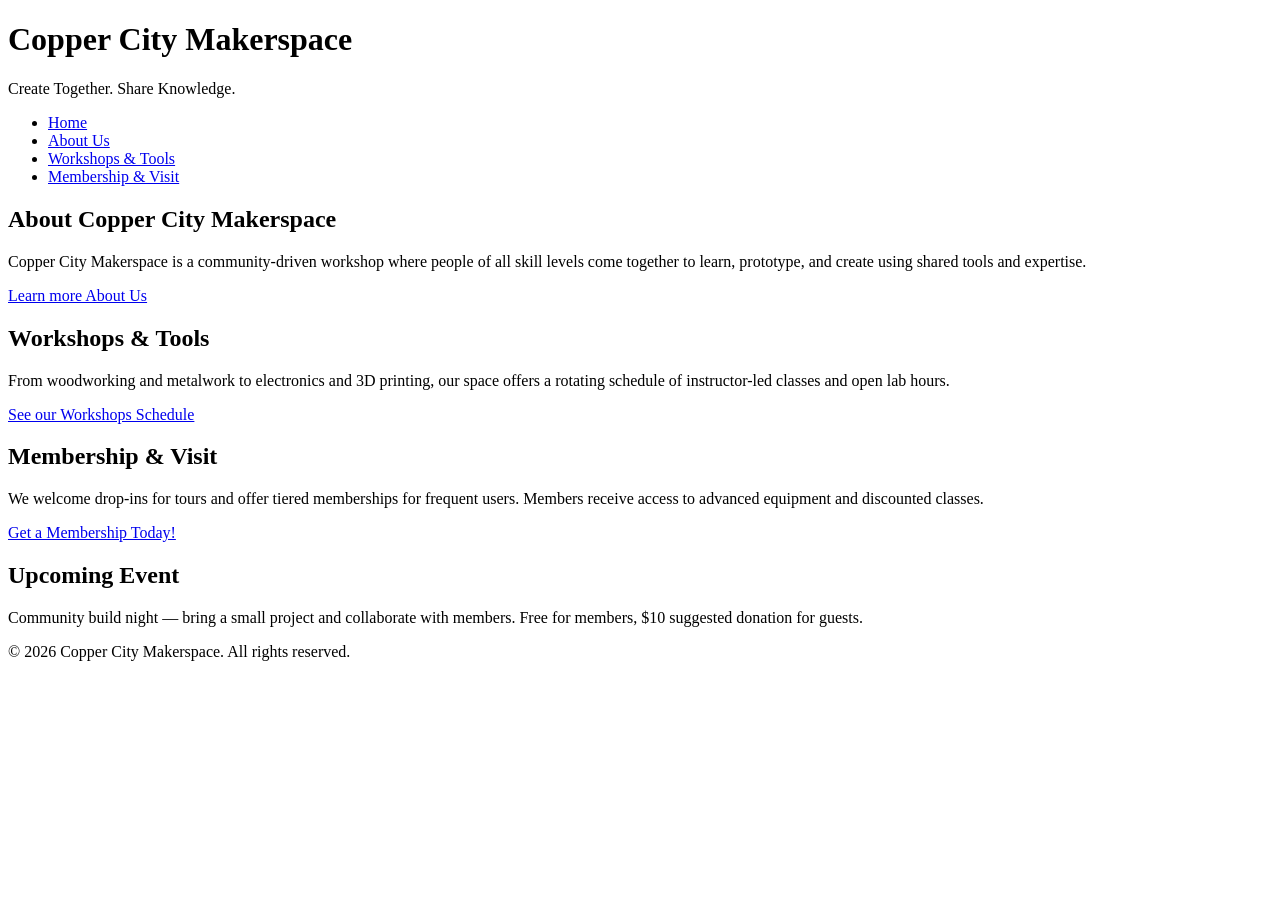
==== index.html @ 904f8e99 "next iteration of html complete" ====
<!DOCTYPE html>
<html lang="en">
<head>
    <meta charset="UTF-8">
    <meta name="viewport" content="width=device-width, initial-scale=1.0">
    <link rel="stylesheet" href="styles.css">
    <title>Copper City Makerspace</title>
</head>
<body>
    <header>
        <h1>Copper City Makerspace</h1>
        <p>Create Together. Share Knowledge.</p>
    </header>
<nav>
    <ul>
        <li><a href="index.html">Home</a></li>
        <li><a href="about.html">About Us</a></li>
        <li><a href="workshops.html">Workshops & Tools</a></li>
        <li><a href="memberships.html">Membership & Visit</a></li>
    </ul>
</nav>
<main>
    <section id="about">
        <h2>About Copper City Makerspace</h2>
        <p>Copper City Makerspace is a community-driven workshop where people of all skill levels come together to learn, prototype, and create using shared tools and expertise.</p>
        <a href="about.html">Learn more About Us</a>
   </section>
   <section id="workshops">
        <h2>Workshops & Tools</h2>
        <p>From woodworking and metalwork to electronics and 3D printing, our space offers a rotating schedule of instructor-led classes and open lab hours.</p>
        <a href="workshops.html">See our Workshops Schedule</a>
    </section>
     <section id="memberships">
        <h2>Membership & Visit</h2>
        <p>We welcome drop-ins for tours and offer tiered memberships for frequent users. Members receive access to advanced equipment and discounted classes.</p>
        <a href="memberships.html">Get a Membership Today!</a>
    </section>
</main>
<aside>
    <h2>Upcoming Event</h2>
    <p>Community build night — bring a small project and collaborate with members. Free for members, $10 suggested donation for guests.</p>
</aside>
<footer>
    <p>&copy; 2026 Copper City Makerspace. All rights reserved.</p>
</footer>
</body>
</html>
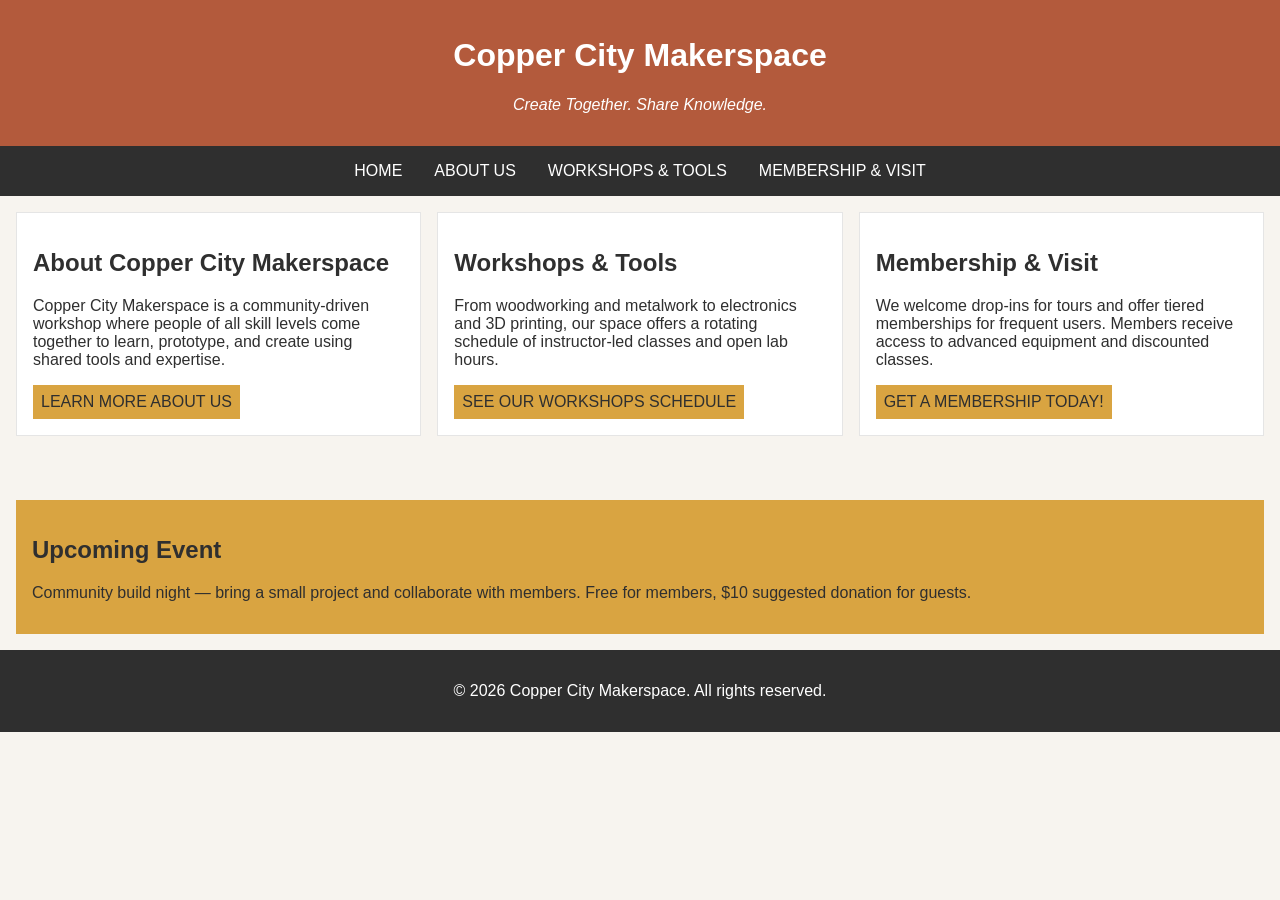
==== commit 7e007ecd: "completed iteration for multipage site" ====
--- a/index.html
+++ b/index.html
@@ -19,7 +19,7 @@
         <li><a href="memberships.html">Membership & Visit</a></li>
     </ul>
 </nav>
-<main>
+<main class="card-row">
     <section id="about">
         <h2>About Copper City Makerspace</h2>
         <p>Copper City Makerspace is a community-driven workshop where people of all skill levels come together to learn, prototype, and create using shared tools and expertise.</p>
--- a/styles.css
+++ b/styles.css
@@ -0,0 +1,122 @@
+/* =====  CSS by Christina Carrasquilla, updated by Caelyn Bambanian =====  */
+
+/* ===== Color Palette 
+
+Copper:#B35A3C
+Charcoal:#2F2F2F
+Light Background:#F7F4EF
+Card Background:#FFFFFF
+Soft Gold:#D9A441
+Border:#E5E5E5
+
+===== */
+
+/* ===== GLOBAL (Base) Styles ===== */
+
+body {
+    font-family: Arial, sans-serif;
+    margin: 0;
+    background-color: #F7F4EF;
+    color: #2F2F2F;
+    display: grid;
+    grid-template-columns: 1fr;
+}
+
+header {
+    background-color: #B35A3C;
+    color: white;
+    text-align: center;
+    padding: 1rem;
+}
+
+header img {
+    margin-top: 0.5rem;
+}
+header p {
+    font-style:italic;
+}
+nav {
+    background-color: #2F2F2F;
+    padding:.5rem;
+}
+
+nav ul {
+    list-style: none;
+    margin: 0;
+    padding: 0;
+}
+
+nav a {
+    color: white;
+    text-decoration: none;
+    padding: 0.5rem;
+    display: inline-block;
+    text-transform:uppercase;
+}
+
+nav a:hover {
+    background-color: #B35A3C;
+}
+
+main {
+    padding: 1rem;
+}
+
+main a {
+    background-color: #D9A441;
+    color:#2F2F2F;
+    text-decoration: none;
+    padding: 0.5rem;
+    display: inline-block;
+    text-transform:uppercase;
+}
+
+main a:hover {
+    background-color: #B35A3C;
+     color: white;
+}
+
+section {
+    margin-bottom: 2rem;
+}
+
+.card-row section {
+    background-color: white;
+    border: 1px solid #E5E5E5;
+    padding: 1rem;
+}
+
+img {
+    display: block;
+    margin-top: 0.5rem;
+    max-width: 100%;
+}
+
+aside {
+    background-color: #D9A441;
+    padding: 1rem;
+    margin: 1rem;
+}
+
+footer {
+    background-color: #2F2F2F;
+    color: white;
+    text-align: center;
+    padding: 1rem;
+}
+/* ===== MEDIA QUERy (MEDIUM ======= */
+@media screen and (min-width:817px) {
+    nav ul {
+        display: flex;
+        justify-content: center;
+        gap: 1rem;
+}
+    .card-row {
+        display: flex;
+        gap: 1rem;
+    }
+
+    .card-row section {
+        width: 30%;
+    }
+}
